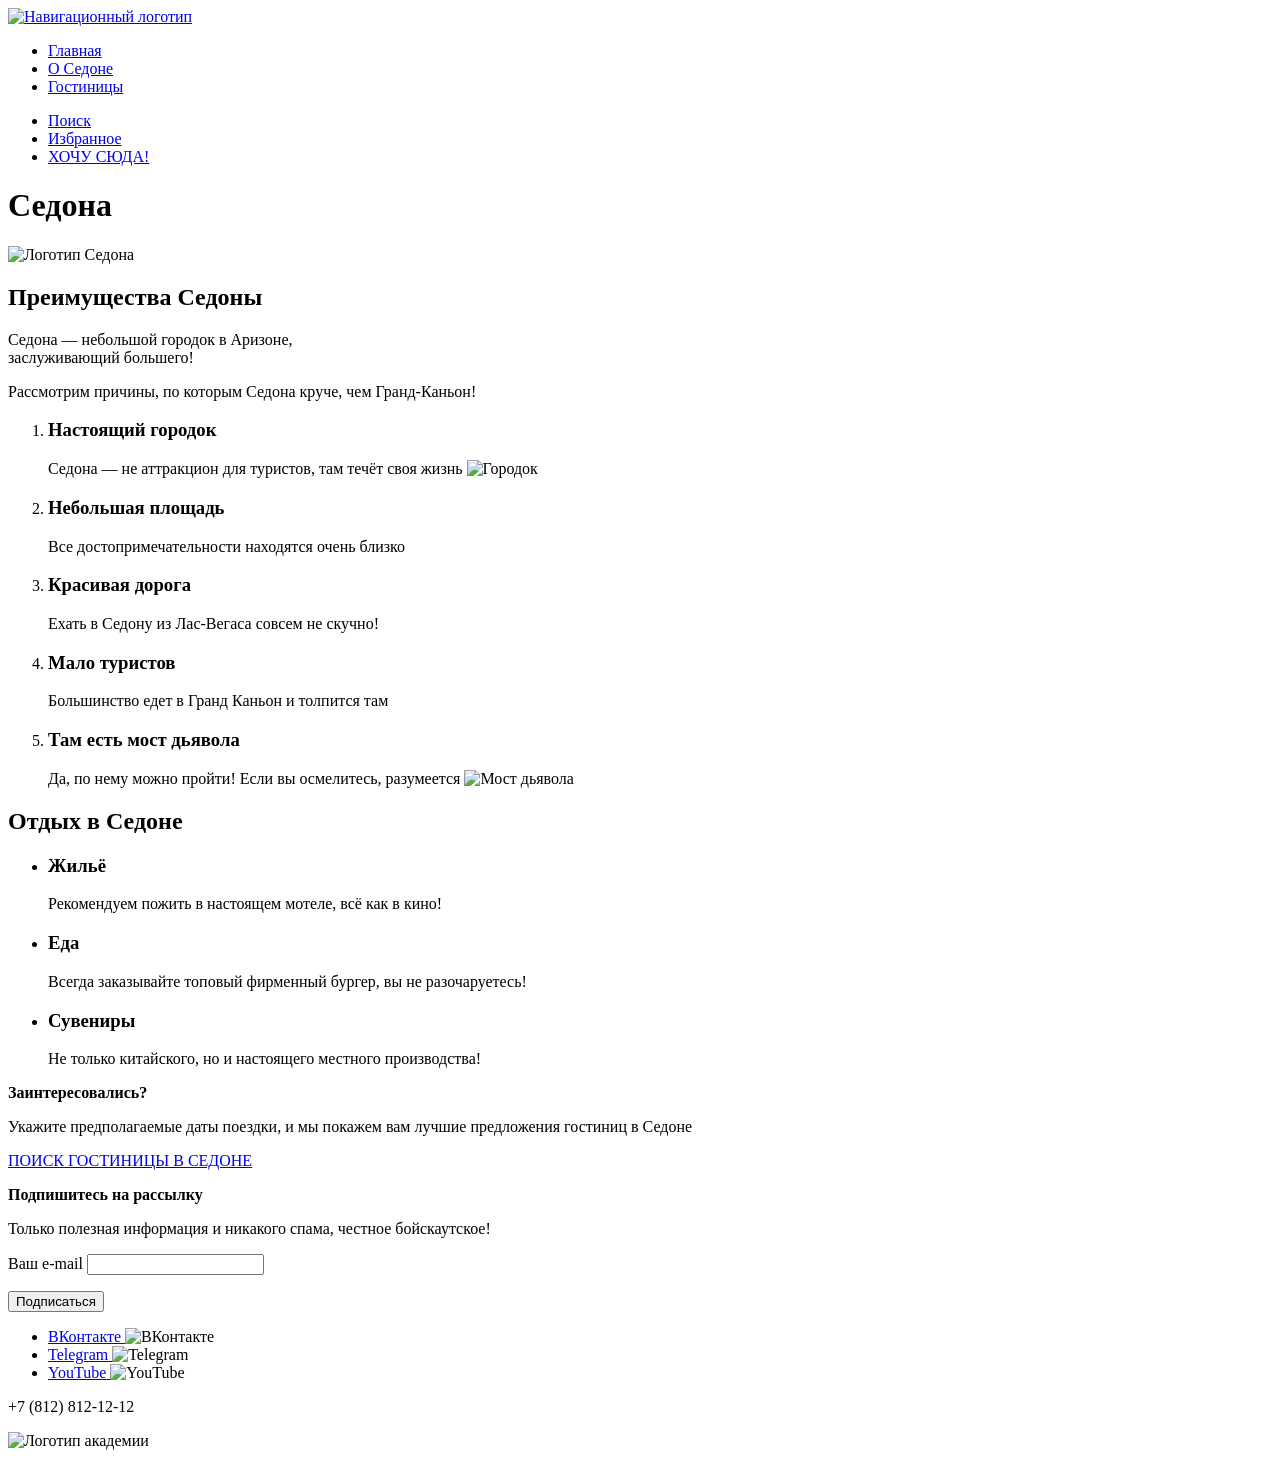
==== index.html @ f71a2de7 "изменен тип поля ввода email и скопирована шапка и подвал для каталога" ====
<!DOCTYPE html>
<html lang="ru">
  <head>
    <meta charset="utf-8">
    <title>HTML Academy: Седона</title>
  </head>

  <body>
    <header class="main-header">
      <nav class="main-nav">
        <a href="#" class="main-nav-logo" >
          <img class="logo" src="#" alt="Навигационный логотип">
        </a>
        <ul class="nav-list">
          <li class="nav-item">
            <a class="nav-link" href="#">Главная</a>
          </li>
          <li class="nav-item">
            <a class="nav-link" href="#">О Седоне</a>
          </li>
          <li class="nav-item">
            <a class="nav-link" href="#">Гостиницы</a>
          </li>
        </ul>
        <ul class="nav-list nav-user">
          <li class="nav-item">
            <a class="nav-link" href="#">
              <span class="visually-hidden">Поиск</span>
            </a>
          </li>
          <li class="nav-item">
            <a class="nav-link" href="#">
              <span class="visually-hidden">Избранное</span>
            </a>
          </li>
          <li class="nav-item">
            <a class="nav-link" href="#">ХОЧУ СЮДА!</a>
          </li>
        </ul>
      </nav>
    </header>

    <main class="main-index">
      <h1>Седона</h1>
      <img class="main-logo" src="#" alt="Логотип Седона">

      <section class="advantages">
        <h2 class="visually-hidden">Преимущества Седоны</h2>
        <p>Седона — небольшой городок в Аризоне,<br>
          заслуживающий большего!</p>
        <p>Рассмотрим причины, по которым Седона круче, чем Гранд-Каньон!</p>
        <ol class="advantages-list">
          <li class="advantages-item">
            <h3>Настоящий городок</h3>
            <span class="advantages-description">Седона — не аттракцион для туристов, там течёт своя жизнь
              <img class="advantages-photo-1" src="#" alt="Городок">
            </span>
          </li>
          <li class="advantages-item">
            <h3>Небольшая площадь</h3>
            <span class="advantages-description">Все достопримечательности находятся очень близко</span>
          </li>
          <li class="advantages-item">
            <h3>Красивая дорога</h3>
            <span class="advantages-description">Ехать в Седону из Лас-Вегаса совсем не скучно!</span>
          </li>
          <li class="advantages-item">
            <h3>Мало туристов</h3>
            <span class="advantages-description">Большинство едет в Гранд Каньон и толпится там</span>
          </li>
          <li class="advantages-item">
            <h3>Там есть мост дьявола</h3>
            <span class="advantages-description">Да, по нему можно пройти! Если вы осмелитесь, разумеется
              <img class="advantages-photo-2" src="#" alt="Мост дьявола">
            </span>
          </li>
        </ol>
      </section>
      <section class="rest">
        <h2 class="visually-hidden">Отдых в Седоне</h2>
        <ul class="rest-list">
          <li class="rest-item">
            <h3>Жильё</h3>
            <span class="rest-description">Рекомендуем пожить в настоящем мотеле, всё как в кино!</span>
          </li>
          <li class="rest-item">
            <h3>Еда</h3>
            <span class="rest-description">Всегда заказывайте топовый фирменный бургер, вы не разочаруетесь!</span>
          </li>
          <li class="rest-item">
            <h3>Сувениры</h3>
            <span class="rest-description">Не только китайского, но и настоящего местного производства!</span>
          </li>
        </ul>
      </section>
      <section class="form">
        </p><b>Заинтересовались?</b></p>
        <p>
          Укажите предполагаемые даты поездки, и мы покажем вам лучшие предложения гостиниц в Седоне
        </p>
        <a class="button form-button" href="#">ПОИСК ГОСТИНИЦЫ В СЕДОНЕ</a>
      </section>
      <section class="mailing">
        <p><b>Подпишитесь на рассылку</b></p>
        <p>Только полезная информация и никакого спама, честное бойскаутское!</p>
        <p class="mailing-form">
          <label>Ваш e-mail
            <input type="email" name="mailing-input">
          </label>
        </p>
        <button class="mailing-button">Подписаться</button>
      </section>
    </main>

    <footer>
      <ul class="social_media-list">
        <li class="social_media-item">
          <a class="social_media-link" href="https://vk.com/htmlacademy">
            <span class="visually-hidden">ВКонтакте</span>
          </a>
          <img class="social_media" href="#" alt="ВКонтакте">
        </li>
        <li class="social_media-item">
          <a class="social_media-link" href="https://t.me/htmlacademy">
            <span class="visually-hidden">Telegram</span>
          </a>
          <img class="social_media" href="#" alt="Telegram">
        </li>
        <li class="social_media-item">
          <a class="social_media-link" href="https://www.youtube.com/user/htmlacademyru">
            <span class="visually-hidden">YouTube</span>
          </a>
          <img class="social_media" href="#" alt="YouTube">
        </li>
      </ul>
      <p>
        <a class="contacts-phone" tel:88128121212>+7 (812) 812-12-12</a>
      </p>
      <img class="htmlacademy" src="#" alt="Логотип академии">
    </footer>
  </body>
</html>
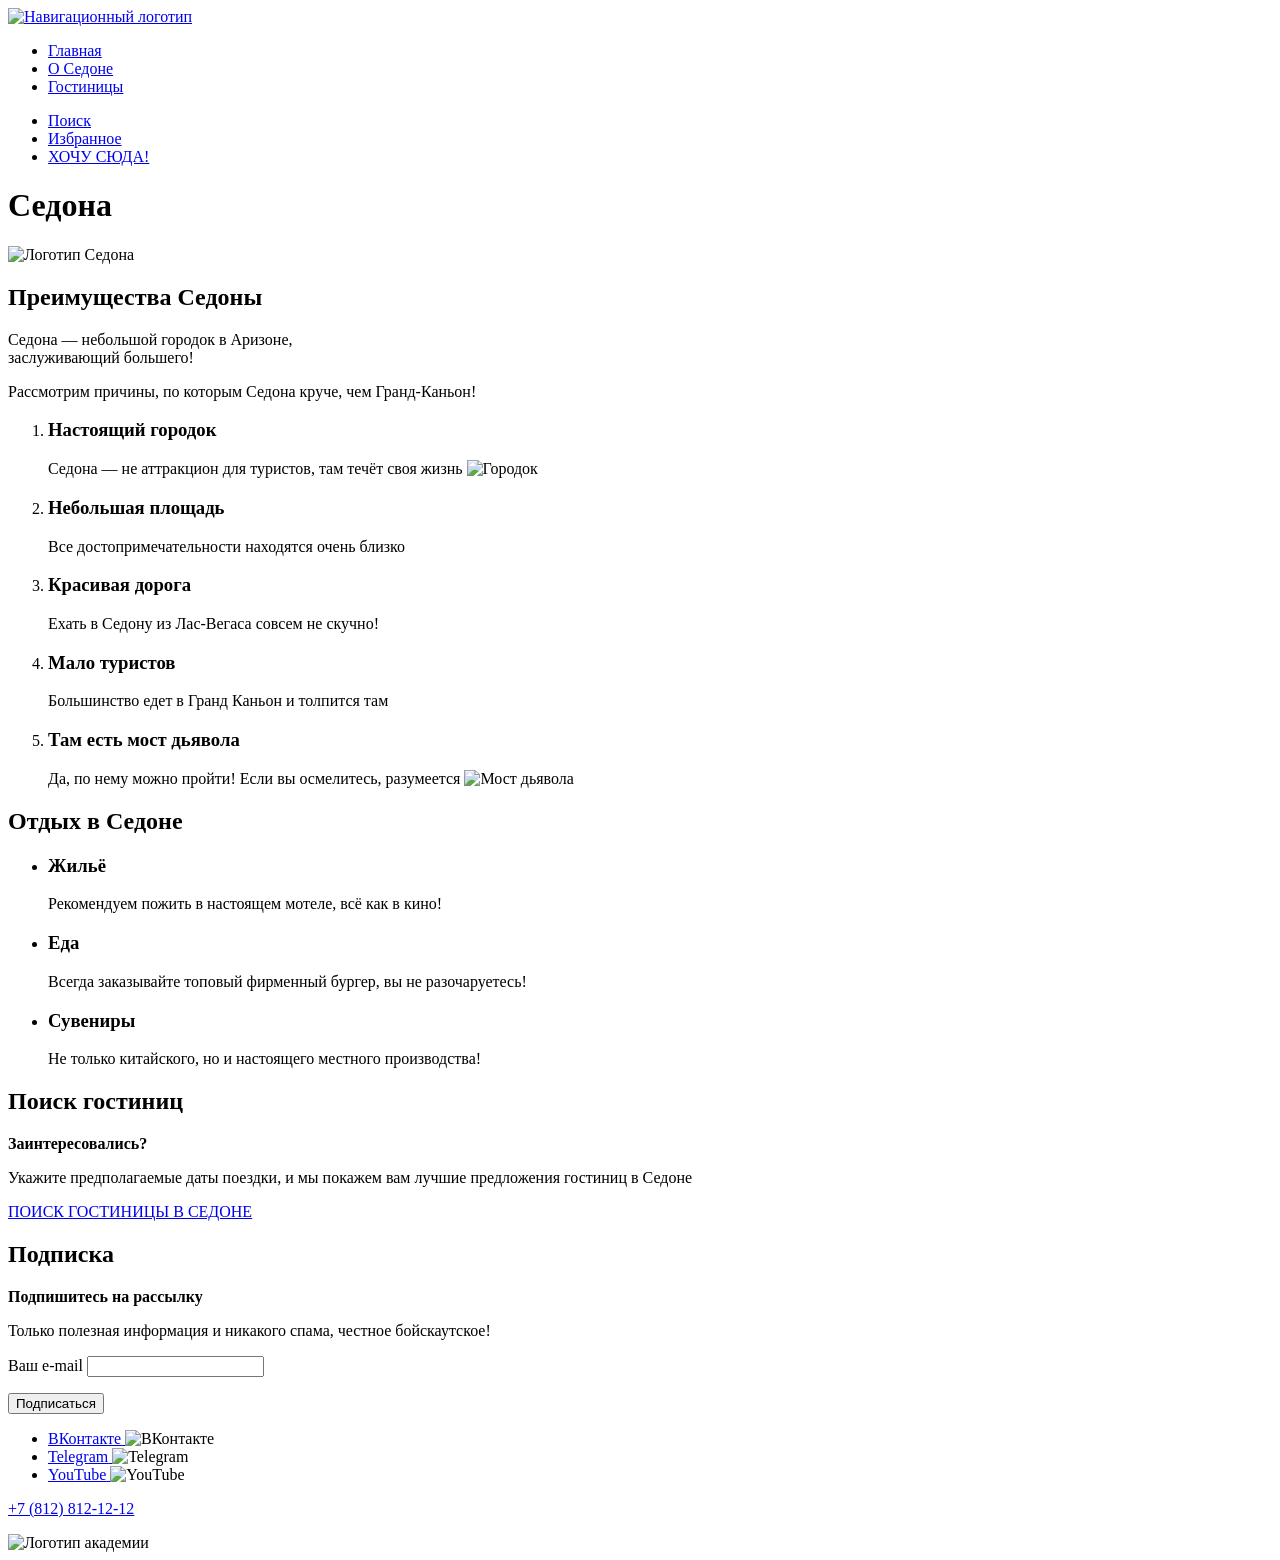
==== commit 21c684df: "после валидатора" ====
--- a/index.html
+++ b/index.html
@@ -19,7 +19,7 @@
             <a class="nav-link" href="#">О Седоне</a>
           </li>
           <li class="nav-item">
-            <a class="nav-link" href="#">Гостиницы</a>
+            <a class="nav-link" href="catalog.html">Гостиницы</a>
           </li>
         </ul>
         <ul class="nav-list nav-user">
@@ -34,7 +34,7 @@
             </a>
           </li>
           <li class="nav-item">
-            <a class="nav-link" href="#">ХОЧУ СЮДА!</a>
+            <a class="nav-link" href="catalog.html">ХОЧУ СЮДА!</a>
           </li>
         </ul>
       </nav>
@@ -94,13 +94,18 @@
         </ul>
       </section>
       <section class="form">
-        </p><b>Заинтересовались?</b></p>
+        <h2 class="visually-hidden">Поиск гостиниц</h2>
+        <p><b>Заинтересовались?</b></p>
         <p>
           Укажите предполагаемые даты поездки, и мы покажем вам лучшие предложения гостиниц в Седоне
         </p>
-        <a class="button form-button" href="#">ПОИСК ГОСТИНИЦЫ В СЕДОНЕ</a>
+        <a class="button form-button" href="catalog.html">ПОИСК ГОСТИНИЦЫ В СЕДОНЕ</a>
       </section>
+    </main>
+
+      <footer>
       <section class="mailing">
+        <h2 class="visually-hidden">Подписка</h2>
         <p><b>Подпишитесь на рассылку</b></p>
         <p>Только полезная информация и никакого спама, честное бойскаутское!</p>
         <p class="mailing-form">
@@ -110,33 +115,31 @@
         </p>
         <button class="mailing-button">Подписаться</button>
       </section>
-    </main>
 
-    <footer>
       <ul class="social_media-list">
         <li class="social_media-item">
           <a class="social_media-link" href="https://vk.com/htmlacademy">
             <span class="visually-hidden">ВКонтакте</span>
           </a>
-          <img class="social_media" href="#" alt="ВКонтакте">
+          <img class="social_media" src="#" alt="ВКонтакте">
         </li>
         <li class="social_media-item">
           <a class="social_media-link" href="https://t.me/htmlacademy">
             <span class="visually-hidden">Telegram</span>
           </a>
-          <img class="social_media" href="#" alt="Telegram">
+          <img class="social_media" src="#" alt="Telegram">
         </li>
         <li class="social_media-item">
           <a class="social_media-link" href="https://www.youtube.com/user/htmlacademyru">
             <span class="visually-hidden">YouTube</span>
           </a>
-          <img class="social_media" href="#" alt="YouTube">
+          <img class="social_media" src="#" alt="YouTube">
         </li>
       </ul>
       <p>
-        <a class="contacts-phone" tel:88128121212>+7 (812) 812-12-12</a>
+        <a class="contacts-phone" href="tel:88128121212">+7 (812) 812-12-12</a>
       </p>
-      <img class="htmlacademy" src="#" alt="Логотип академии">
+      <img class="htmlacademy" src="https://htmlacademy.ru/" alt="Логотип академии">
     </footer>
   </body>
 </html>
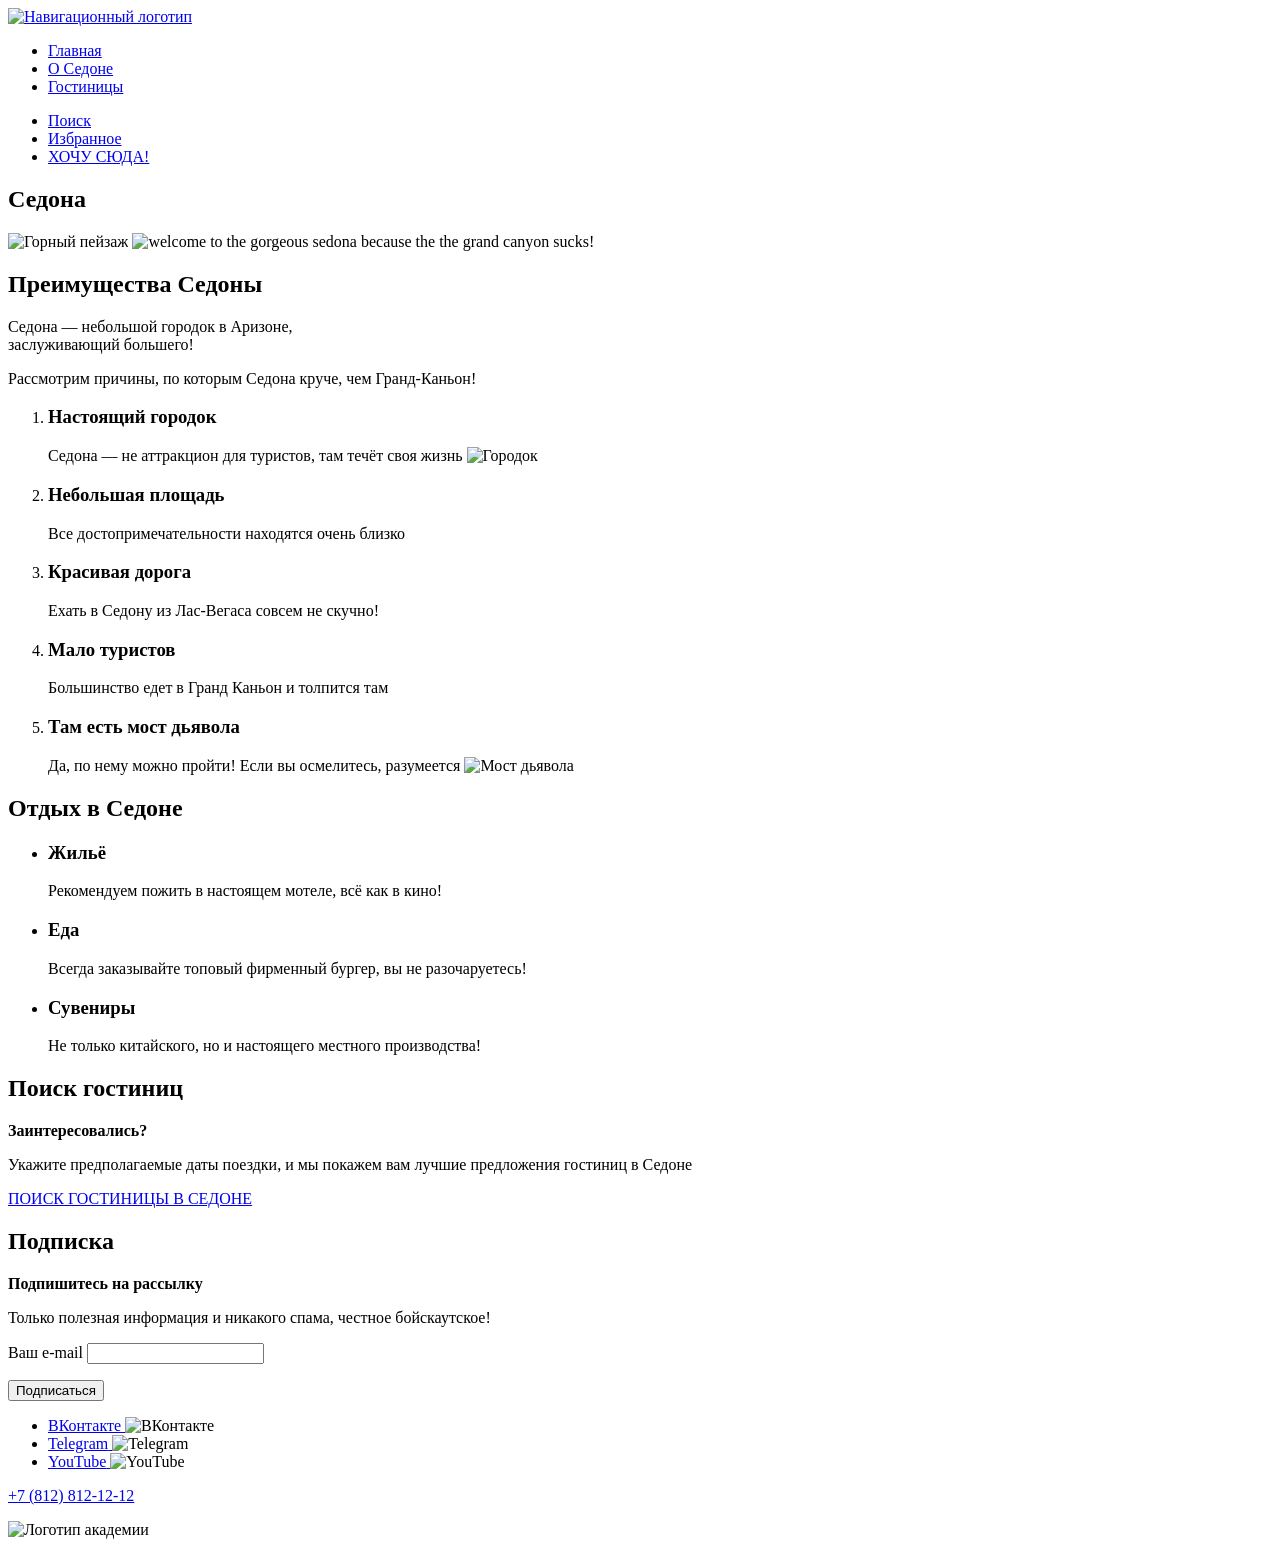
==== commit e3af01ae: "маленькие улучшения после ретроспективы" ====
--- a/index.html
+++ b/index.html
@@ -41,8 +41,11 @@
     </header>
 
     <main class="main-index">
-      <h1>Седона</h1>
-      <img class="main-logo" src="#" alt="Логотип Седона">
+      <section class="hero">
+        <h1 class="visually-hidden">Седона</h1>
+        <img src="#" alt="Горный пейзаж">
+        <img class="hero-logo" src="#" alt="welcome to the gorgeous sedona because the the grand canyon sucks!">
+      </section>
 
       <section class="advantages">
         <h2 class="visually-hidden">Преимущества Седоны</h2>
@@ -101,9 +104,6 @@
         </p>
         <a class="button form-button" href="catalog.html">ПОИСК ГОСТИНИЦЫ В СЕДОНЕ</a>
       </section>
-    </main>
-
-      <footer>
       <section class="mailing">
         <h2 class="visually-hidden">Подписка</h2>
         <p><b>Подпишитесь на рассылку</b></p>
@@ -115,7 +115,9 @@
         </p>
         <button class="mailing-button">Подписаться</button>
       </section>
+    </main>
 
+      <footer>
       <ul class="social_media-list">
         <li class="social_media-item">
           <a class="social_media-link" href="https://vk.com/htmlacademy">
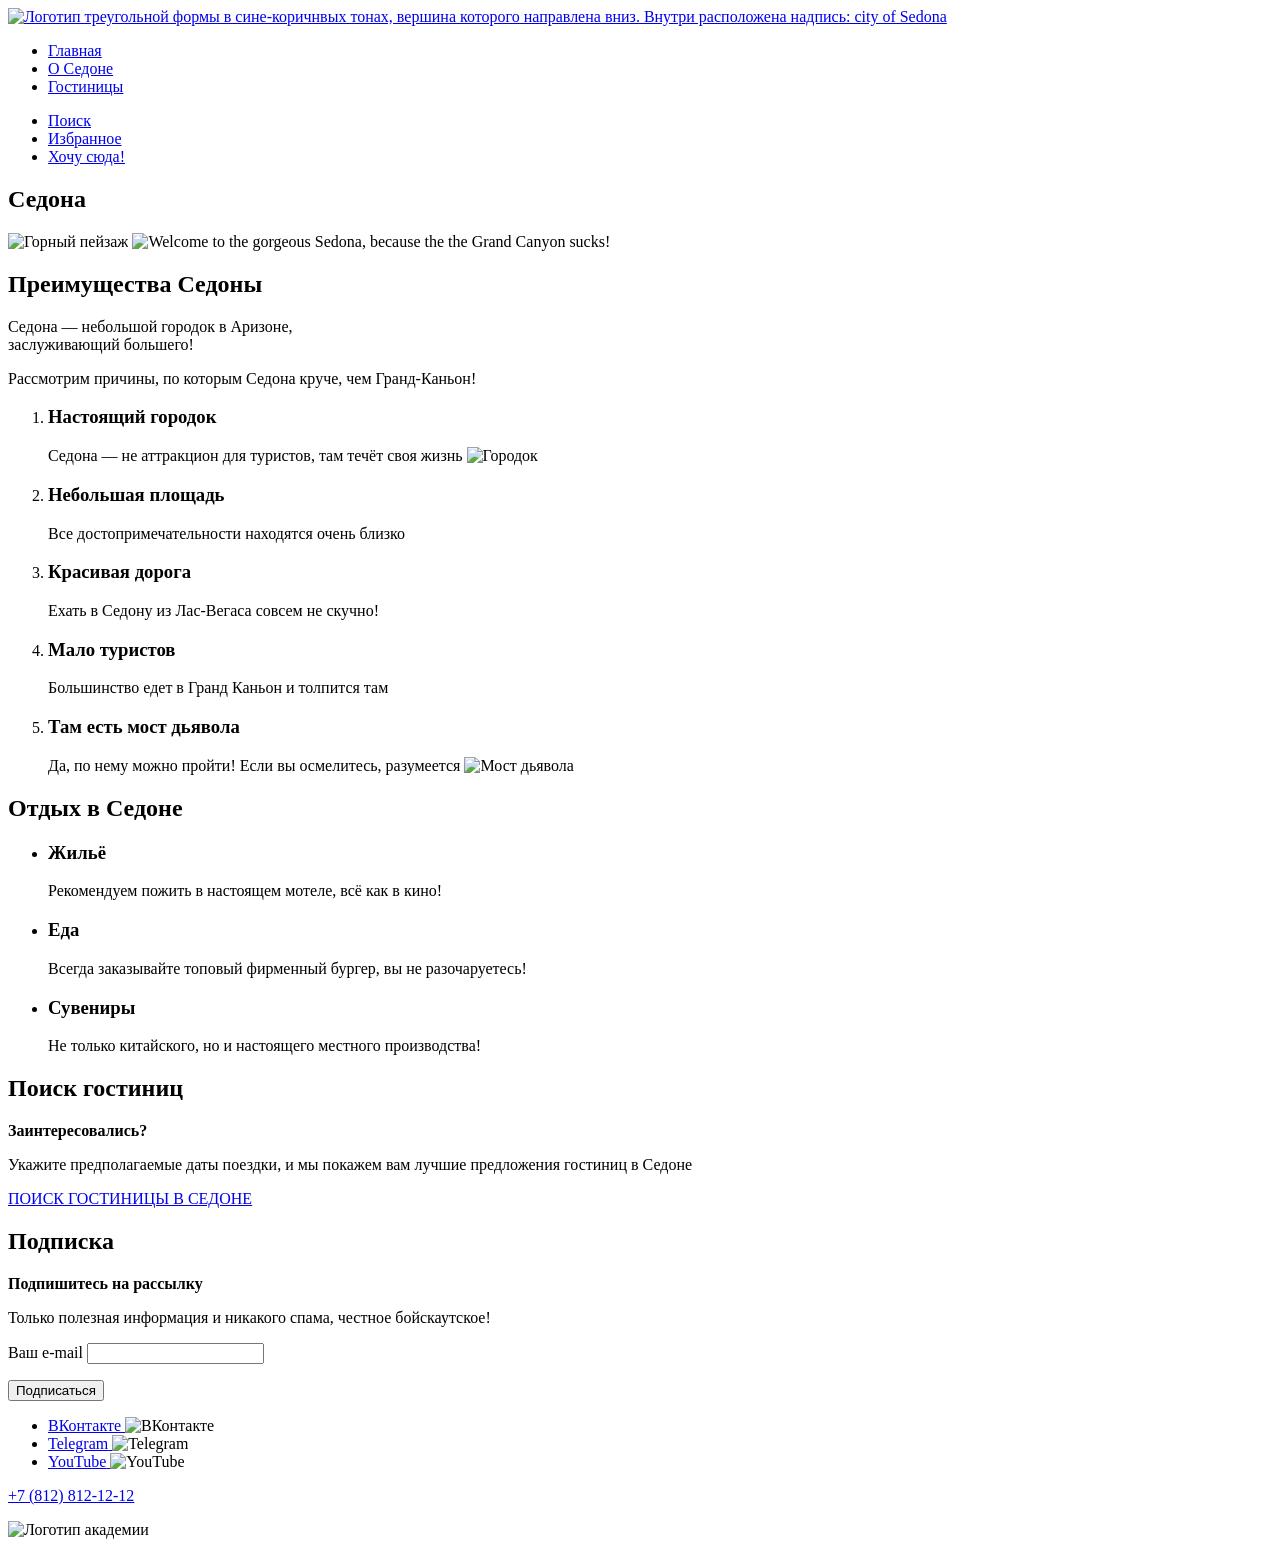
==== commit 841a94c9: "исправлен хедер" ====
--- a/index.html
+++ b/index.html
@@ -9,11 +9,11 @@
     <header class="main-header">
       <nav class="main-nav">
         <a href="#" class="main-nav-logo" >
-          <img class="logo" src="#" alt="Навигационный логотип">
+          <img class="logo" src="#" alt="Логотип треугольной формы в сине-коричнвых тонах, вершина которого направлена вниз. Внутри расположена надпись: city of Sedona">
         </a>
         <ul class="nav-list">
           <li class="nav-item">
-            <a class="nav-link" href="#">Главная</a>
+            <a class="nav-link" href="index.html">Главная</a>
           </li>
           <li class="nav-item">
             <a class="nav-link" href="#">О Седоне</a>
@@ -22,19 +22,19 @@
             <a class="nav-link" href="catalog.html">Гостиницы</a>
           </li>
         </ul>
-        <ul class="nav-list nav-user">
-          <li class="nav-item">
-            <a class="nav-link" href="#">
+        <ul class="nav-user">
+          <li class="nav-user-item">
+            <a class="nav-user-link nav-user-format" href="#">
               <span class="visually-hidden">Поиск</span>
             </a>
           </li>
-          <li class="nav-item">
-            <a class="nav-link" href="#">
+          <li class="nav-user-item">
+            <a class="nav-user-link nav-user-format" href="#">
               <span class="visually-hidden">Избранное</span>
             </a>
           </li>
-          <li class="nav-item">
-            <a class="nav-link" href="catalog.html">ХОЧУ СЮДА!</a>
+          <li class="nav-user-item">
+            <a class="nav-user-link" href="catalog.html">Хочу сюда!</a>
           </li>
         </ul>
       </nav>
@@ -44,7 +44,7 @@
       <section class="hero">
         <h1 class="visually-hidden">Седона</h1>
         <img src="#" alt="Горный пейзаж">
-        <img class="hero-logo" src="#" alt="welcome to the gorgeous sedona because the the grand canyon sucks!">
+        <img class="hero-logo" src="#" alt="Welcome to the gorgeous Sedona, because the the Grand Canyon sucks!">
       </section>
 
       <section class="advantages">
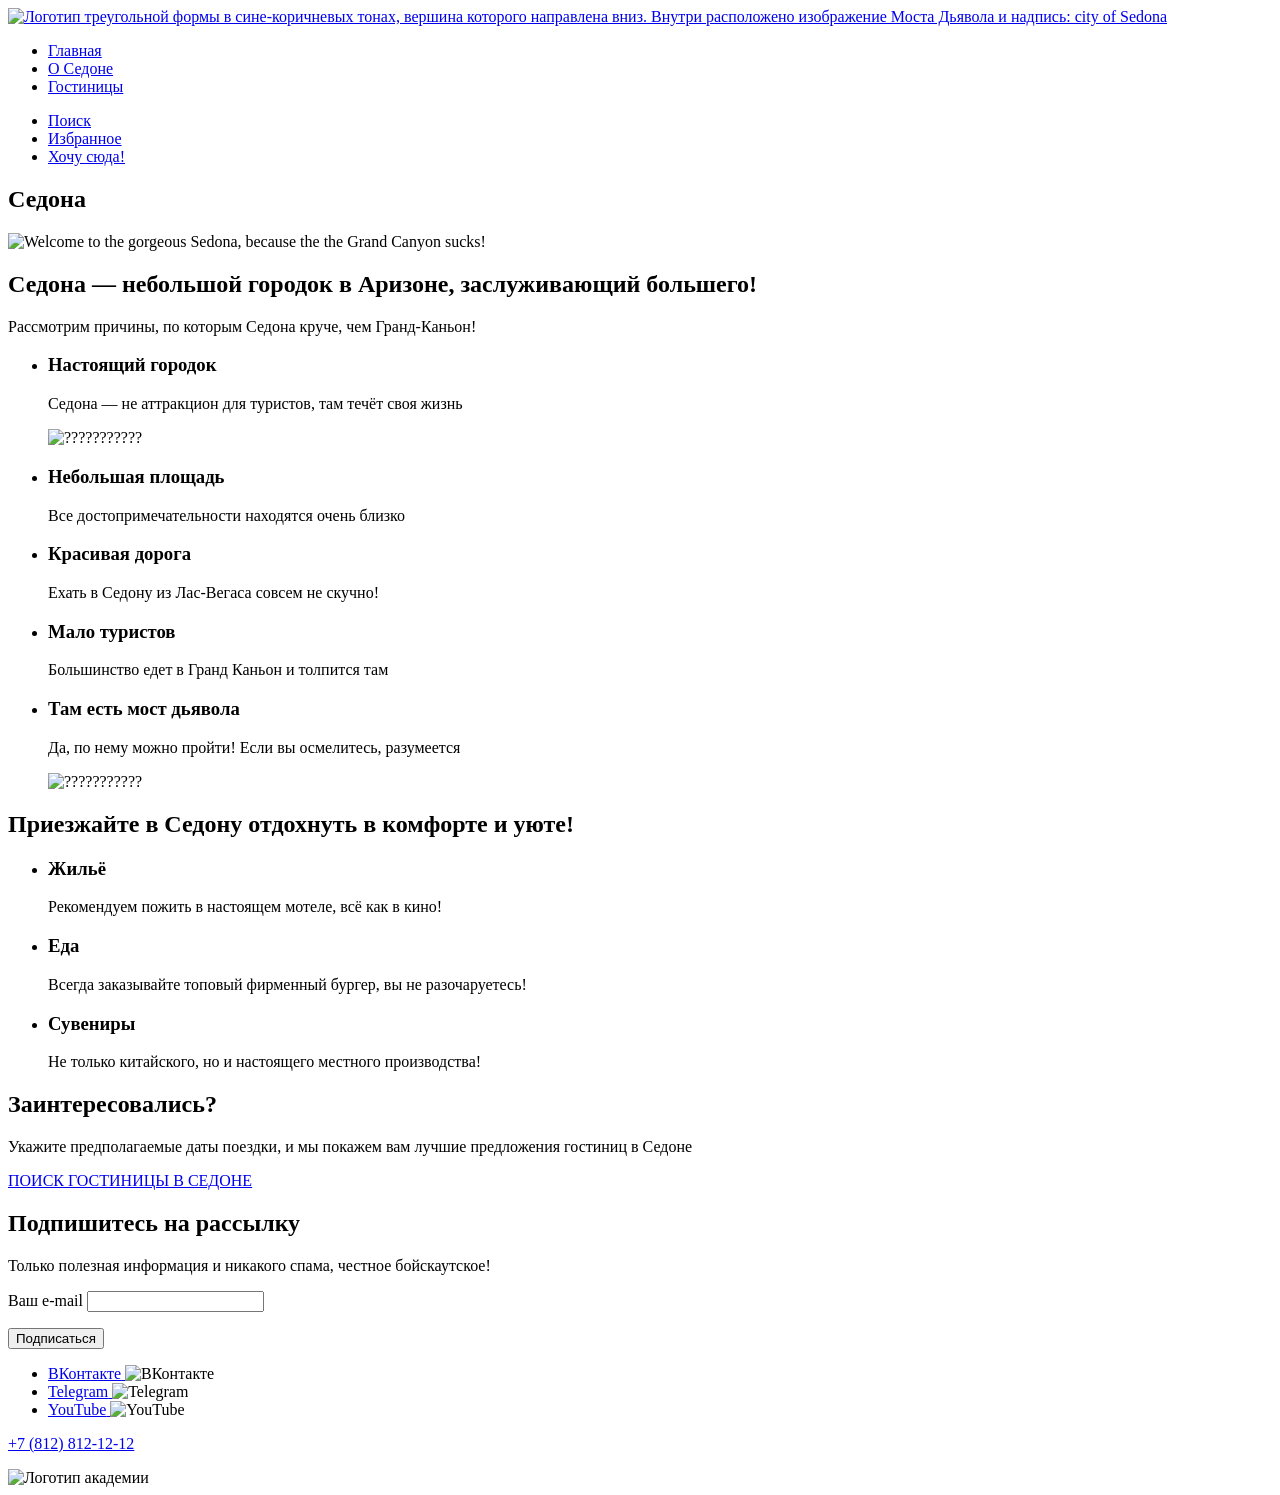
==== commit c01964c3: "исправлены заголовки" ====
--- a/index.html
+++ b/index.html
@@ -9,7 +9,7 @@
     <header class="main-header">
       <nav class="main-nav">
         <a href="#" class="main-nav-logo" >
-          <img class="logo" src="#" alt="Логотип треугольной формы в сине-коричнвых тонах, вершина которого направлена вниз. Внутри расположена надпись: city of Sedona">
+          <img class="logo" src="#" alt="Логотип треугольной формы в сине-коричневых тонах, вершина которого направлена вниз. Внутри расположено изображение Моста Дьявола и надпись: city of Sedona">
         </a>
         <ul class="nav-list">
           <li class="nav-item">
@@ -40,73 +40,66 @@
       </nav>
     </header>
 
-    <main class="main-index">
+    <main class="main">
       <section class="hero">
         <h1 class="visually-hidden">Седона</h1>
-        <img src="#" alt="Горный пейзаж">
-        <img class="hero-logo" src="#" alt="Welcome to the gorgeous Sedona, because the the Grand Canyon sucks!">
+        <img class="hero-slogan" src="#" lang="en" alt="Welcome to the gorgeous Sedona, because the the Grand Canyon sucks!">
       </section>
 
       <section class="advantages">
-        <h2 class="visually-hidden">Преимущества Седоны</h2>
-        <p>Седона — небольшой городок в Аризоне,<br>
-          заслуживающий большего!</p>
+        <h2>Седона — небольшой городок в Аризоне, заслуживающий большего!</h2>
         <p>Рассмотрим причины, по которым Седона круче, чем Гранд-Каньон!</p>
-        <ol class="advantages-list">
+        <ul class="advantages-list">
           <li class="advantages-item">
             <h3>Настоящий городок</h3>
-            <span class="advantages-description">Седона — не аттракцион для туристов, там течёт своя жизнь
-              <img class="advantages-photo-1" src="#" alt="Городок">
-            </span>
+            <p class="advantages-description">Седона — не аттракцион для туристов, там течёт своя жизнь</p>
+            <img class="advantages-photo-1" src="#" alt="???????????">
           </li>
           <li class="advantages-item">
             <h3>Небольшая площадь</h3>
-            <span class="advantages-description">Все достопримечательности находятся очень близко</span>
+            <p class="advantages-description">Все достопримечательности находятся очень близко</p>
           </li>
           <li class="advantages-item">
             <h3>Красивая дорога</h3>
-            <span class="advantages-description">Ехать в Седону из Лас-Вегаса совсем не скучно!</span>
+            <p class="advantages-description">Ехать в Седону из Лас-Вегаса совсем не скучно!</p>
           </li>
           <li class="advantages-item">
             <h3>Мало туристов</h3>
-            <span class="advantages-description">Большинство едет в Гранд Каньон и толпится там</span>
+            <p class="advantages-description">Большинство едет в Гранд Каньон и толпится там</p>
           </li>
           <li class="advantages-item">
             <h3>Там есть мост дьявола</h3>
-            <span class="advantages-description">Да, по нему можно пройти! Если вы осмелитесь, разумеется
-              <img class="advantages-photo-2" src="#" alt="Мост дьявола">
-            </span>
+            <p class="advantages-description">Да, по нему можно пройти! Если вы осмелитесь, разумеется</p>
+            <img class="advantages-photo-2" src="#" alt="???????????">
           </li>
-        </ol>
+        </ul>
       </section>
       <section class="rest">
-        <h2 class="visually-hidden">Отдых в Седоне</h2>
+        <h2 class="visually-hidden">Приезжайте в Седону отдохнуть в комфорте и уюте!</h2>
         <ul class="rest-list">
           <li class="rest-item">
             <h3>Жильё</h3>
-            <span class="rest-description">Рекомендуем пожить в настоящем мотеле, всё как в кино!</span>
+            <p class="rest-description">Рекомендуем пожить в настоящем мотеле, всё как в кино!</p>
           </li>
           <li class="rest-item">
             <h3>Еда</h3>
-            <span class="rest-description">Всегда заказывайте топовый фирменный бургер, вы не разочаруетесь!</span>
+            <p class="rest-description">Всегда заказывайте топовый фирменный бургер, вы не разочаруетесь!</p>
           </li>
           <li class="rest-item">
             <h3>Сувениры</h3>
-            <span class="rest-description">Не только китайского, но и настоящего местного производства!</span>
+            <p class="rest-description">Не только китайского, но и настоящего местного производства!</p>
           </li>
         </ul>
       </section>
       <section class="form">
-        <h2 class="visually-hidden">Поиск гостиниц</h2>
-        <p><b>Заинтересовались?</b></p>
+        <h2>Заинтересовались?</h2>
         <p>
           Укажите предполагаемые даты поездки, и мы покажем вам лучшие предложения гостиниц в Седоне
         </p>
         <a class="button form-button" href="catalog.html">ПОИСК ГОСТИНИЦЫ В СЕДОНЕ</a>
       </section>
       <section class="mailing">
-        <h2 class="visually-hidden">Подписка</h2>
-        <p><b>Подпишитесь на рассылку</b></p>
+        <h2>Подпишитесь на рассылку</h2>
         <p>Только полезная информация и никакого спама, честное бойскаутское!</p>
         <p class="mailing-form">
           <label>Ваш e-mail
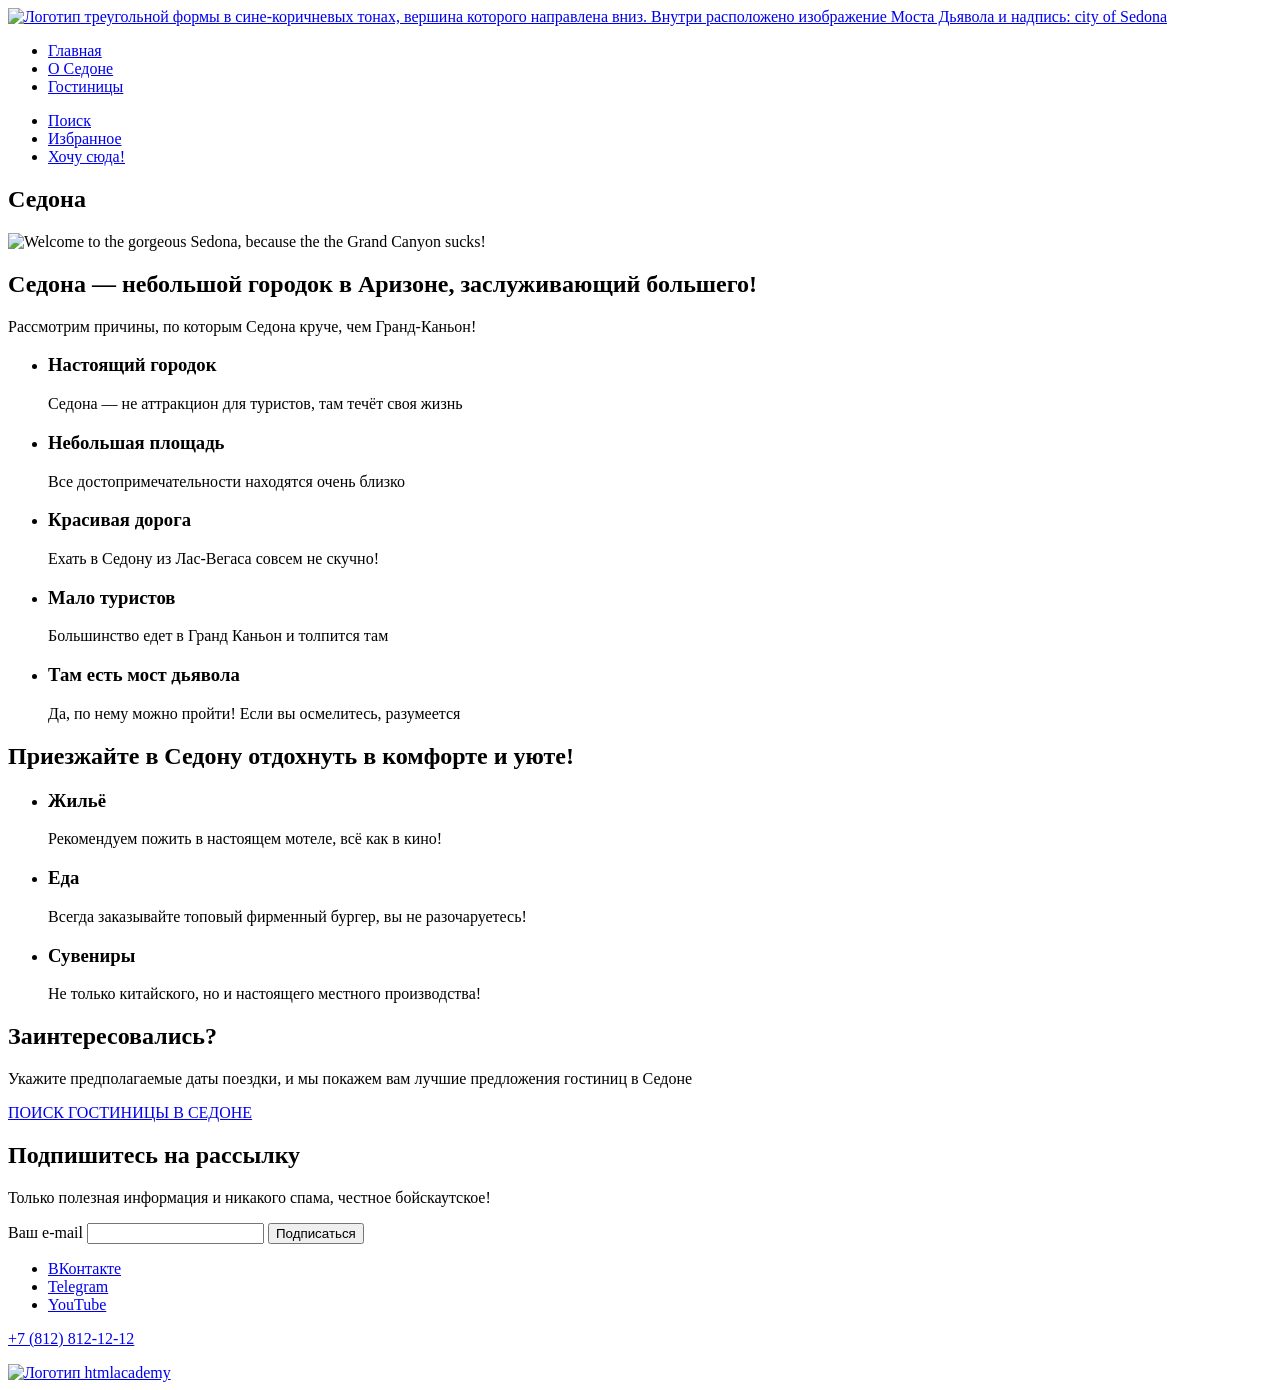
==== commit 83128a81: "версия после изменений по разбору" ====
--- a/index.html
+++ b/index.html
@@ -53,7 +53,6 @@
           <li class="advantages-item">
             <h3>Настоящий городок</h3>
             <p class="advantages-description">Седона — не аттракцион для туристов, там течёт своя жизнь</p>
-            <img class="advantages-photo-1" src="#" alt="???????????">
           </li>
           <li class="advantages-item">
             <h3>Небольшая площадь</h3>
@@ -70,7 +69,6 @@
           <li class="advantages-item">
             <h3>Там есть мост дьявола</h3>
             <p class="advantages-description">Да, по нему можно пройти! Если вы осмелитесь, разумеется</p>
-            <img class="advantages-photo-2" src="#" alt="???????????">
           </li>
         </ul>
       </section>
@@ -91,50 +89,49 @@
           </li>
         </ul>
       </section>
-      <section class="form">
+      <section class="search">
         <h2>Заинтересовались?</h2>
         <p>
           Укажите предполагаемые даты поездки, и мы покажем вам лучшие предложения гостиниц в Седоне
         </p>
-        <a class="button form-button" href="catalog.html">ПОИСК ГОСТИНИЦЫ В СЕДОНЕ</a>
+        <a class="button search-button" href="catalog.html">ПОИСК ГОСТИНИЦЫ В СЕДОНЕ</a>
       </section>
       <section class="mailing">
         <h2>Подпишитесь на рассылку</h2>
         <p>Только полезная информация и никакого спама, честное бойскаутское!</p>
-        <p class="mailing-form">
+        <form class="mailing-form">
           <label>Ваш e-mail
             <input type="email" name="mailing-input">
           </label>
-        </p>
-        <button class="mailing-button">Подписаться</button>
+          <button class="mailing-button" type="submit">Подписаться</button>
+        </form>
       </section>
     </main>
 
       <footer>
-      <ul class="social_media-list">
-        <li class="social_media-item">
-          <a class="social_media-link" href="https://vk.com/htmlacademy">
+      <ul class="social-media-list">
+        <li class="social-media-item">
+          <a class="social-media-link" href="https://vk.com/htmlacademy">
             <span class="visually-hidden">ВКонтакте</span>
           </a>
-          <img class="social_media" src="#" alt="ВКонтакте">
         </li>
-        <li class="social_media-item">
-          <a class="social_media-link" href="https://t.me/htmlacademy">
+        <li class="social-media-item">
+          <a class="social-media-link" href="https://t.me/htmlacademy">
             <span class="visually-hidden">Telegram</span>
           </a>
-          <img class="social_media" src="#" alt="Telegram">
         </li>
-        <li class="social_media-item">
-          <a class="social_media-link" href="https://www.youtube.com/user/htmlacademyru">
+        <li class="social-media-item">
+          <a class="social-media-link" href="https://www.youtube.com/user/htmlacademyru">
             <span class="visually-hidden">YouTube</span>
           </a>
-          <img class="social_media" src="#" alt="YouTube">
         </li>
       </ul>
       <p>
-        <a class="contacts-phone" href="tel:88128121212">+7 (812) 812-12-12</a>
+        <a class="contacts-phone" href="tel:78128121212">+7 (812) 812-12-12</a>
       </p>
-      <img class="htmlacademy" src="https://htmlacademy.ru/" alt="Логотип академии">
+      <a href="https://htmlacademy.ru/">
+        <img class="htmlacademy" src="#" alt="Логотип htmlacademy">
+      </a>
     </footer>
   </body>
 </html>
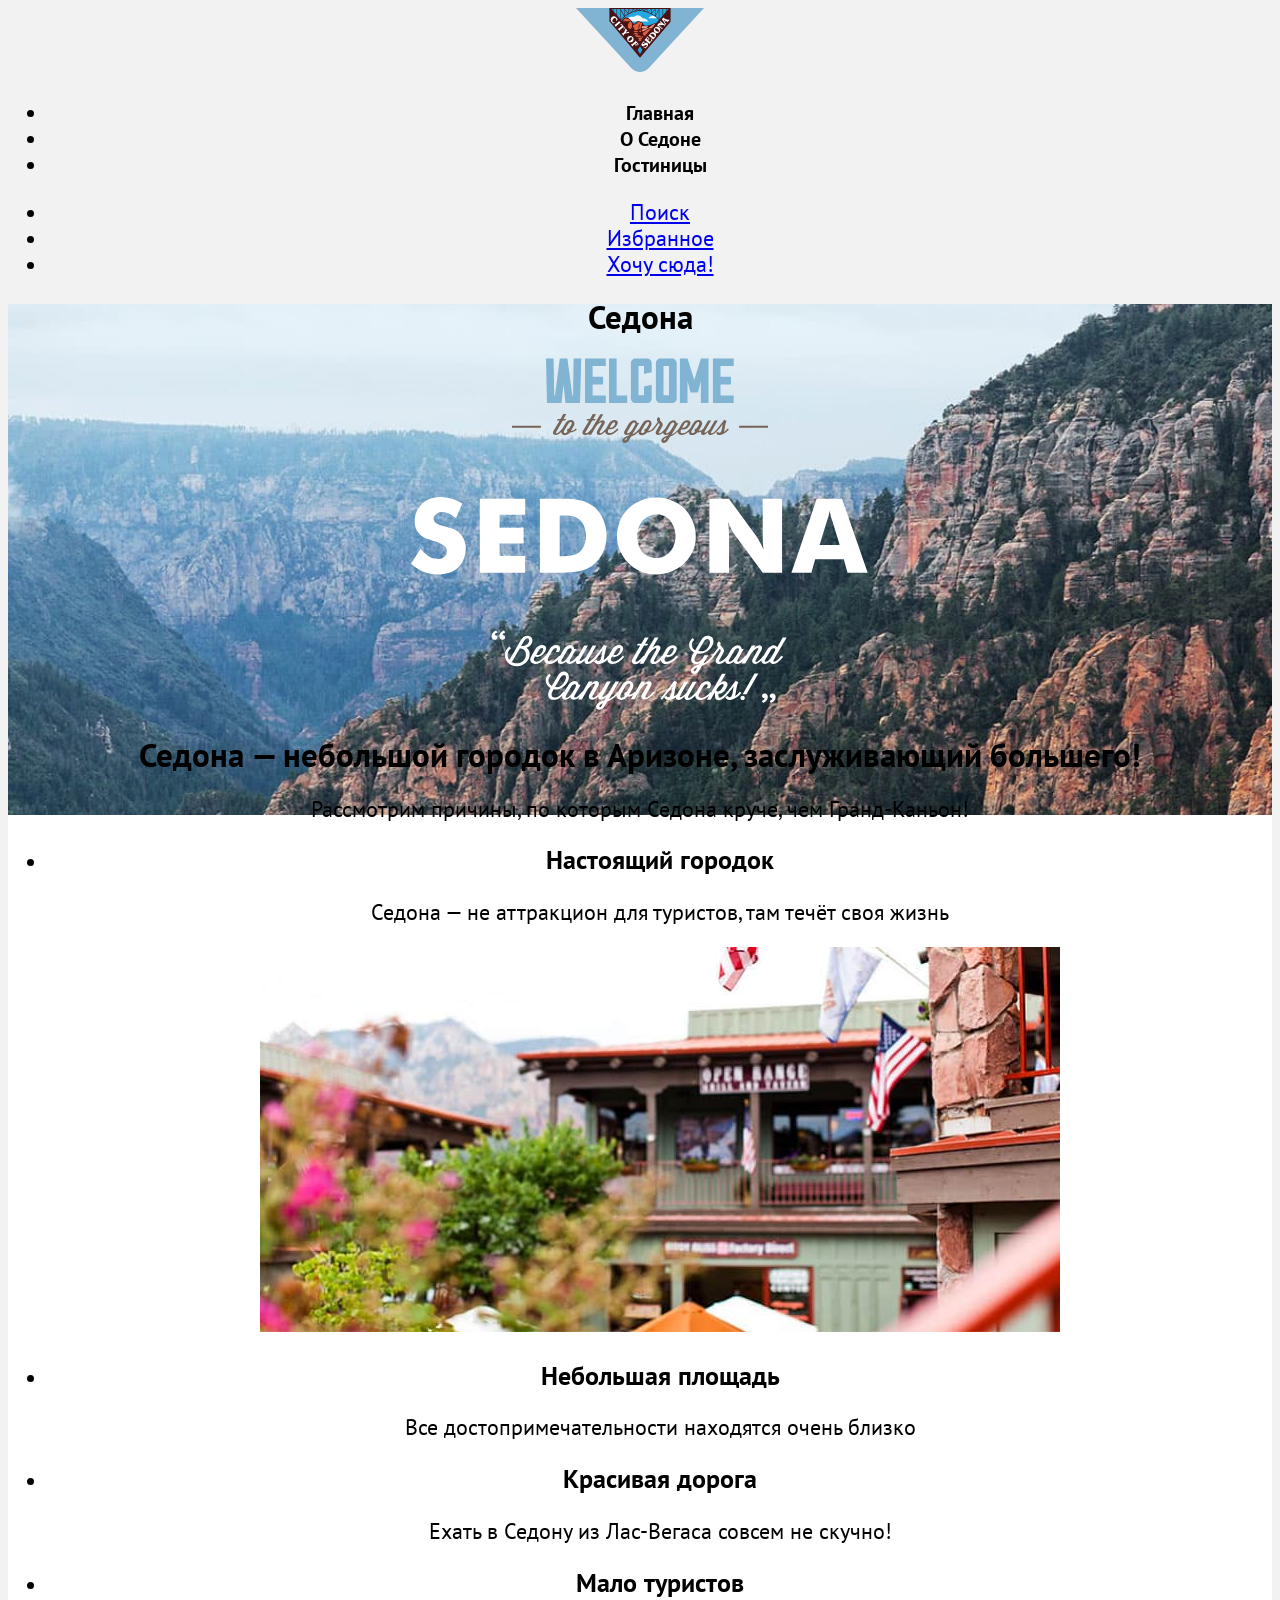
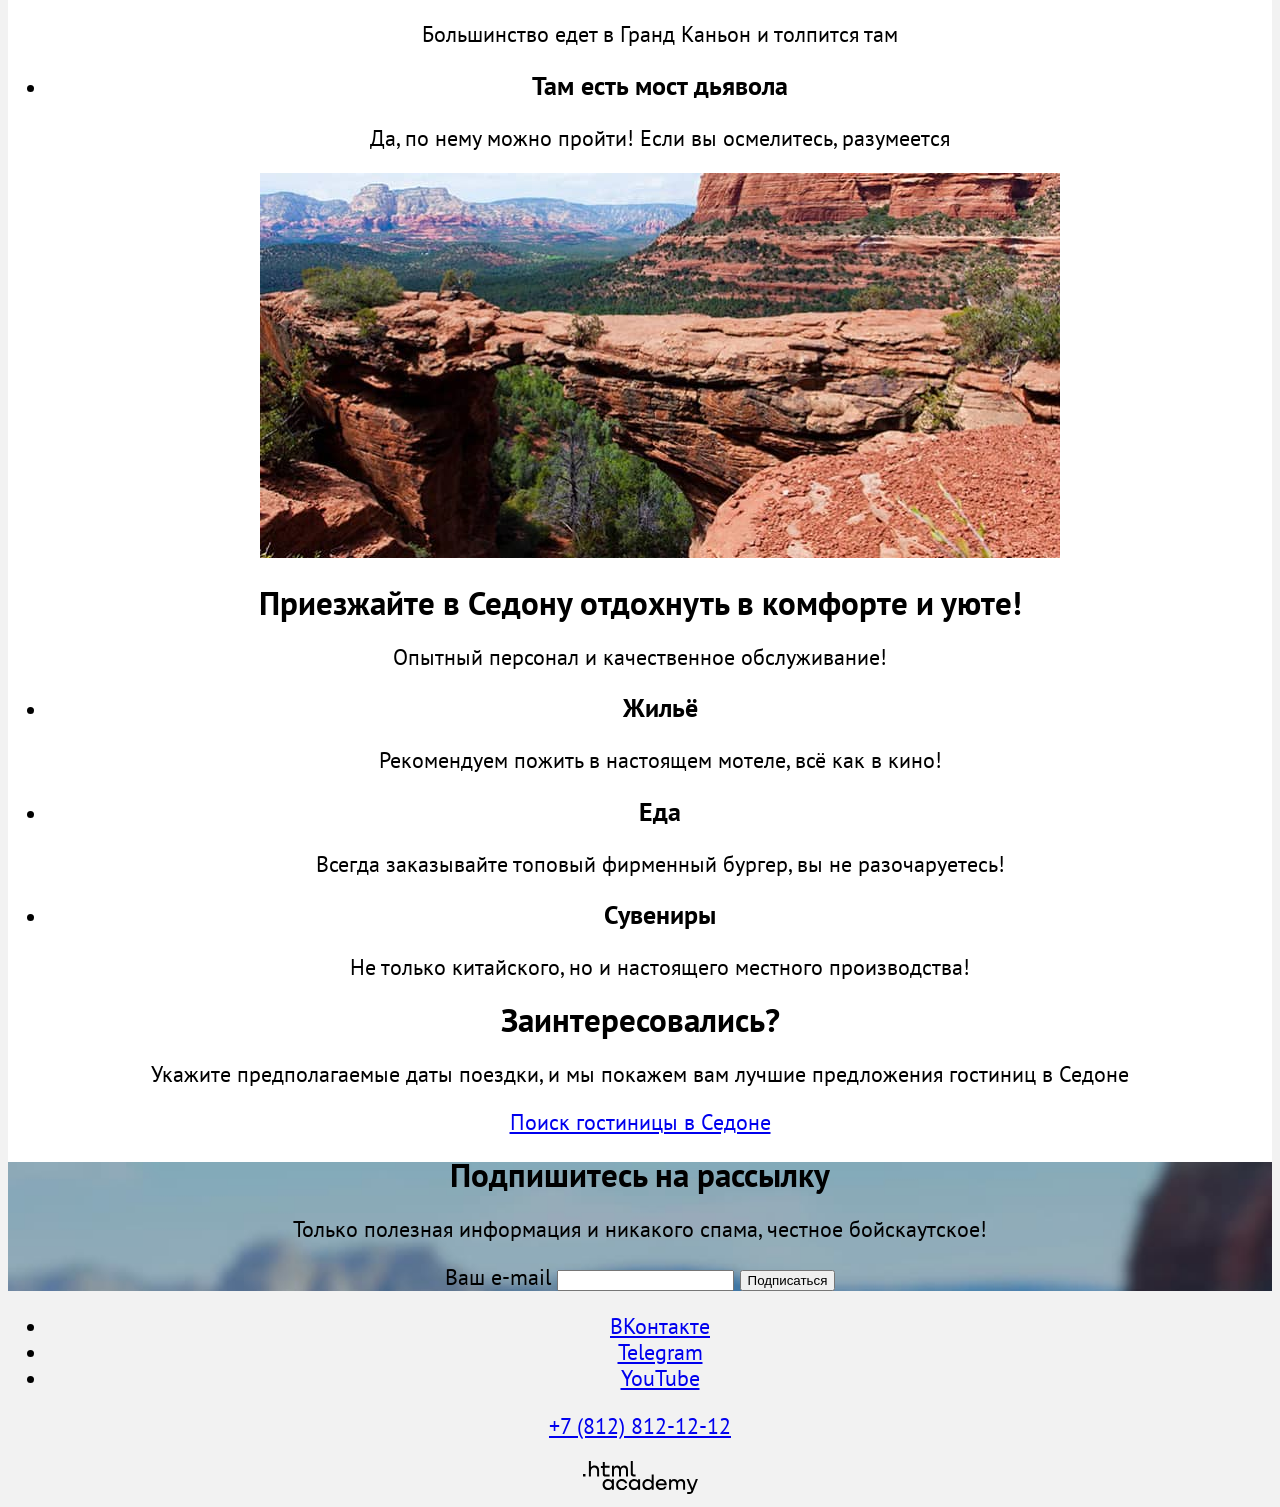
==== commit 1cb71f1b: "Merge 264912226da21f1907ef31317a9b51bdff59c121 into 36e6a57dd5b2ebe21e42fe82c9202a2559500386" ====
--- a/index.html
+++ b/index.html
@@ -3,13 +3,15 @@
   <head>
     <meta charset="utf-8">
     <title>HTML Academy: Седона</title>
+    <link rel="stylesheet" href="styles/styles.css">
   </head>
 
   <body>
+    <div class=""></div>
     <header class="main-header">
       <nav class="main-nav">
         <a href="#" class="main-nav-logo" >
-          <img class="logo" src="#" alt="Логотип треугольной формы в сине-коричневых тонах, вершина которого направлена вниз. Внутри расположено изображение Моста Дьявола и надпись: city of Sedona">
+          <img class="logo" src="images/icons/logo.svg" width="138" height="64" alt="Логотип треугольной формы в сине-коричневых тонах, вершина которого направлена вниз. Внутри расположено изображение Моста Дьявола и надпись: city of Sedona">
         </a>
         <ul class="nav-list">
           <li class="nav-item">
@@ -43,7 +45,7 @@
     <main class="main">
       <section class="hero">
         <h1 class="visually-hidden">Седона</h1>
-        <img class="hero-slogan" src="#" lang="en" alt="Welcome to the gorgeous Sedona, because the the Grand Canyon sucks!">
+        <img class="hero-slogan" src="images/welcome.svg" width="458" height="352" lang="en" alt="Welcome to the gorgeous Sedona, because the the Grand Canyon sucks!">
       </section>
 
       <section class="advantages">
@@ -53,6 +55,7 @@
           <li class="advantages-item">
             <h3>Настоящий городок</h3>
             <p class="advantages-description">Седона — не аттракцион для туристов, там течёт своя жизнь</p>
+            <img src="images/photo-1.jpg" width="800" height="385" alt="Кафе, окруженное цветущими растениями на фоне гор Седоны">
           </li>
           <li class="advantages-item">
             <h3>Небольшая площадь</h3>
@@ -69,11 +72,13 @@
           <li class="advantages-item">
             <h3>Там есть мост дьявола</h3>
             <p class="advantages-description">Да, по нему можно пройти! Если вы осмелитесь, разумеется</p>
+            <img src="images/photo-2.jpg" width="800" height="385" alt="Большая арка в скалах из красного песчаника">
           </li>
         </ul>
       </section>
       <section class="rest">
-        <h2 class="visually-hidden">Приезжайте в Седону отдохнуть в комфорте и уюте!</h2>
+        <h2>Приезжайте в Седону отдохнуть в комфорте и уюте!</h2>
+        <p>Опытный персонал и качественное обслуживание!</p>
         <ul class="rest-list">
           <li class="rest-item">
             <h3>Жильё</h3>
@@ -94,7 +99,7 @@
         <p>
           Укажите предполагаемые даты поездки, и мы покажем вам лучшие предложения гостиниц в Седоне
         </p>
-        <a class="button search-button" href="catalog.html">ПОИСК ГОСТИНИЦЫ В СЕДОНЕ</a>
+        <a class="button search-button" href="catalog.html">Поиск гостиницы в Седоне</a>
       </section>
       <section class="mailing">
         <h2>Подпишитесь на рассылку</h2>
@@ -127,10 +132,10 @@
         </li>
       </ul>
       <p>
-        <a class="contacts-phone" href="tel:78128121212">+7 (812) 812-12-12</a>
+        <a class="contacts-phone" href="tel:+78128121212">+7 (812) 812-12-12</a>
       </p>
       <a href="https://htmlacademy.ru/">
-        <img class="htmlacademy" src="#" alt="Логотип htmlacademy">
+        <img class="htmlacademy" src="images/icons/logo-htmlacademy.svg" width="115" height="33" alt="Логотип htmlacademy">
       </a>
     </footer>
   </body>
--- a/styles/styles.css
+++ b/styles/styles.css
@@ -0,0 +1,58 @@
+@font-face {
+  font-family: 'PT Sans';
+  font-size: normal;
+  font-weight: 400;
+  src: url('../fonts/ptsans-400.woff2') format('woff2');
+  font-display: swap;
+}
+
+@font-face {
+  font-family: 'PT Sans';
+  font-size: normal;
+  font-weight: 700;
+  src: url('../fonts/ptsans-700.woff2') format('woff2');
+  font-display: swap;
+}
+
+body {
+  font-family: 'PT Sans', sans-serif;
+  font-size: 22px;
+  line-height: 26px;
+  color: #000000;
+  background-color: #F2F2F2;
+  ;
+  text-align: center;
+}
+
+/*HEADER*/
+
+.nav-link{
+font-size: 20px;
+line-height: 24px;
+font-weight: 700;
+color: inherit;
+text-decoration: none;
+}
+
+/*MAIN*/
+
+.main {
+background-image: url('../images/index-background.jpg');
+background-color: #FFFFFF;
+background-size: 100% auto;
+background-repeat: no-repeat;
+}
+
+.mailing {
+background-image: url('../images/subscribe.jpg');
+background-color: #FFFFFF;
+background-size: 100% auto;
+background-repeat: no-repeat;
+}
+
+.main-inner {
+background-image: url('../images/subscribe-2.jpg');
+background-color: #FFFFFF;
+background-size: 100% auto;
+background-repeat: no-repeat;
+}
